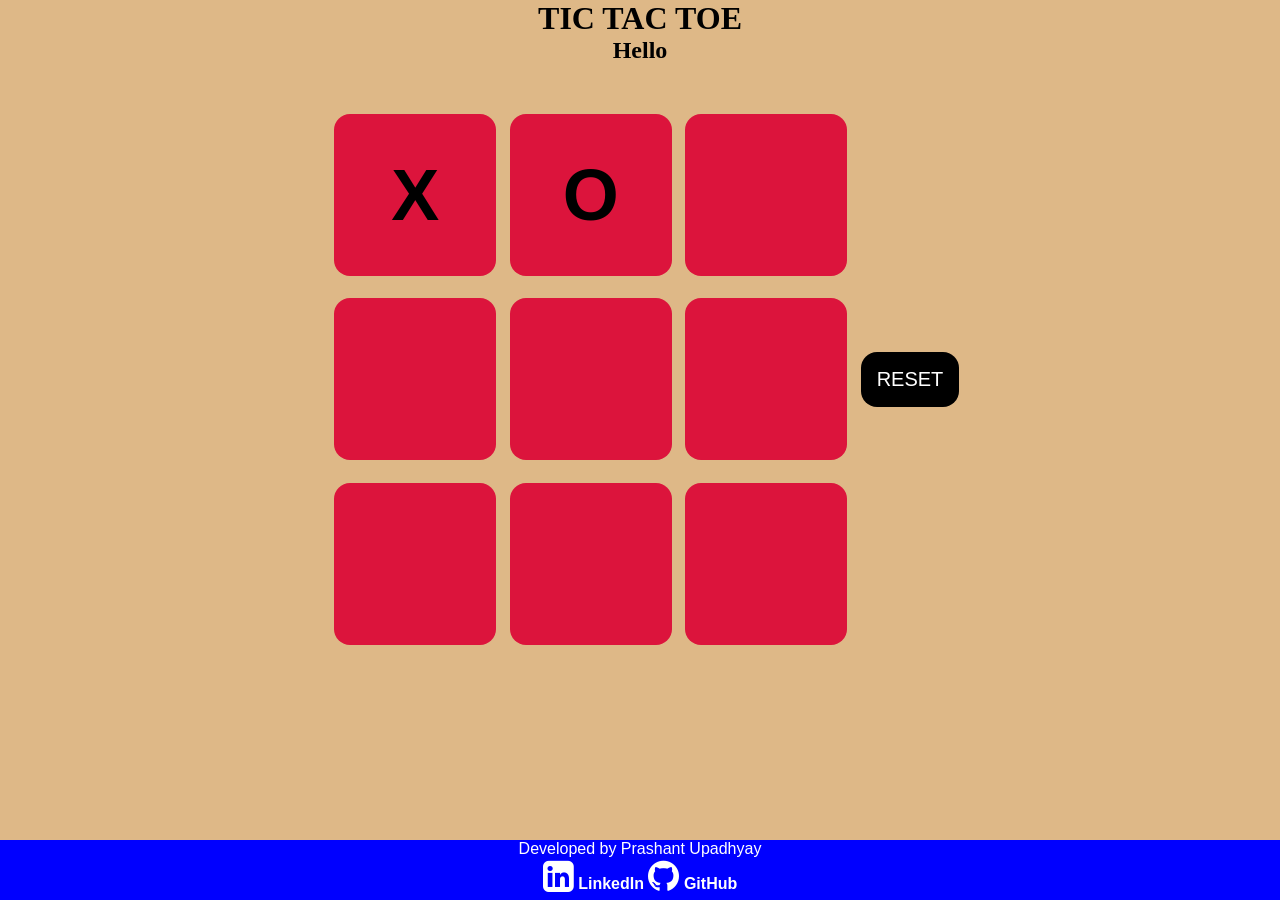
==== home.html @ 19a48517 "Added new files" ====
<!DOCTYPE html>
<html lang="en">
<head>
    <meta charset="UTF-8">
    <meta name="viewport" content="width=device-width, initial-scale=1.0">
    <title>TIC TAC TOE
    </title>
    <link rel="stylesheet" href="style.css">
    <link rel="stylesheet" href="https://cdnjs.cloudflare.com/ajax/libs/font-awesome/4.7.0/css/font-awesome.min.css">
</head>
<body>
         <h1 id="text1">TIC TAC TOE</h1>
         <h2 id="text2">Hello</h2>
    <div class="container">
   
    <div class="game">
    <button class="box">X</button>
     <button class="box">O</button>
      <button class="box"></button>
       <button class="box"></button>
        <button class="box"></button>
         <button class="box"></button>
          <button class="box"></button>
           <button class="box"></button>
            <button class="box"></button>
            </div>
           <button class="reset">RESET</button>
           </div> 
           <div class="base">
             <p id="name">Developed by Prashant Upadhyay</p>
             <i class="fa fa-linkedin-square" style="font-size:36px"></i>
             <a class ="link"href="https://www.linkedin.com/in/prashant-upadhyay-b34a3b375" target="_main">LinkedIn</a>
          <i class="fa fa-github" style="font-size:36px"></i>
          <a class="link" href="https://github.com/prashant2350" target="_main">GitHub</a>
            </div>
           
           <script src="script.js"></script>
</body>
</html>
---- style.css ----
*{
    margin: 0;
    padding: 0;
    
}
body{
  
    background-color: burlywood;
     text-align: center;
    
}
.container{
    height:70vh;
    display: flex;
   justify-content: center;
    align-items: center;
    text-align: center;
}
.game{
    height:60vmin;
    width: 60vmin;
    display: flex;
    flex-wrap: wrap;
   justify-content: center;
    align-items: center;
    gap: 1.5vmin;
}
.box{
    height: 18vmin;
    width: 18vmin;
   border-radius: 1rem;
   border: none;
  font-size: 8vmin;
   font-weight: bold;
   color: black;
background-color: crimson;
   cursor: pointer;
}
.reset{
    padding: 1rem;
    font-size: 1.25rem;
    background-color: black;
    border-radius: 1rem;
    border: none;
    color: white;
}

.base{
    position: absolute;
    bottom: 0;
    width: 100%;
    background-color:blue;
  height:60px;
  color: white;
 

    font-family: Arial, Helvetica, sans-serif;
    font-size: 30;
}
.link{
    color: white;
    text-decoration: none;
    font-size: 1rem;
    font-weight: bold;
    
}
.player{
    font-size: 2rem;
    font-weight: bold;
    display: block;
    
    margin: 1rem;;
    align-items: center;
    justify-content: center;
    text-align: center;
    border-radius: 1rem;
    margin-top: 40px;
}
#start{
    padding: 1rem;
    font-size: 1.25rem;
    background-color: black;
    border-radius: 1rem;
    border: none;
    color: white;
    cursor: pointer;
}
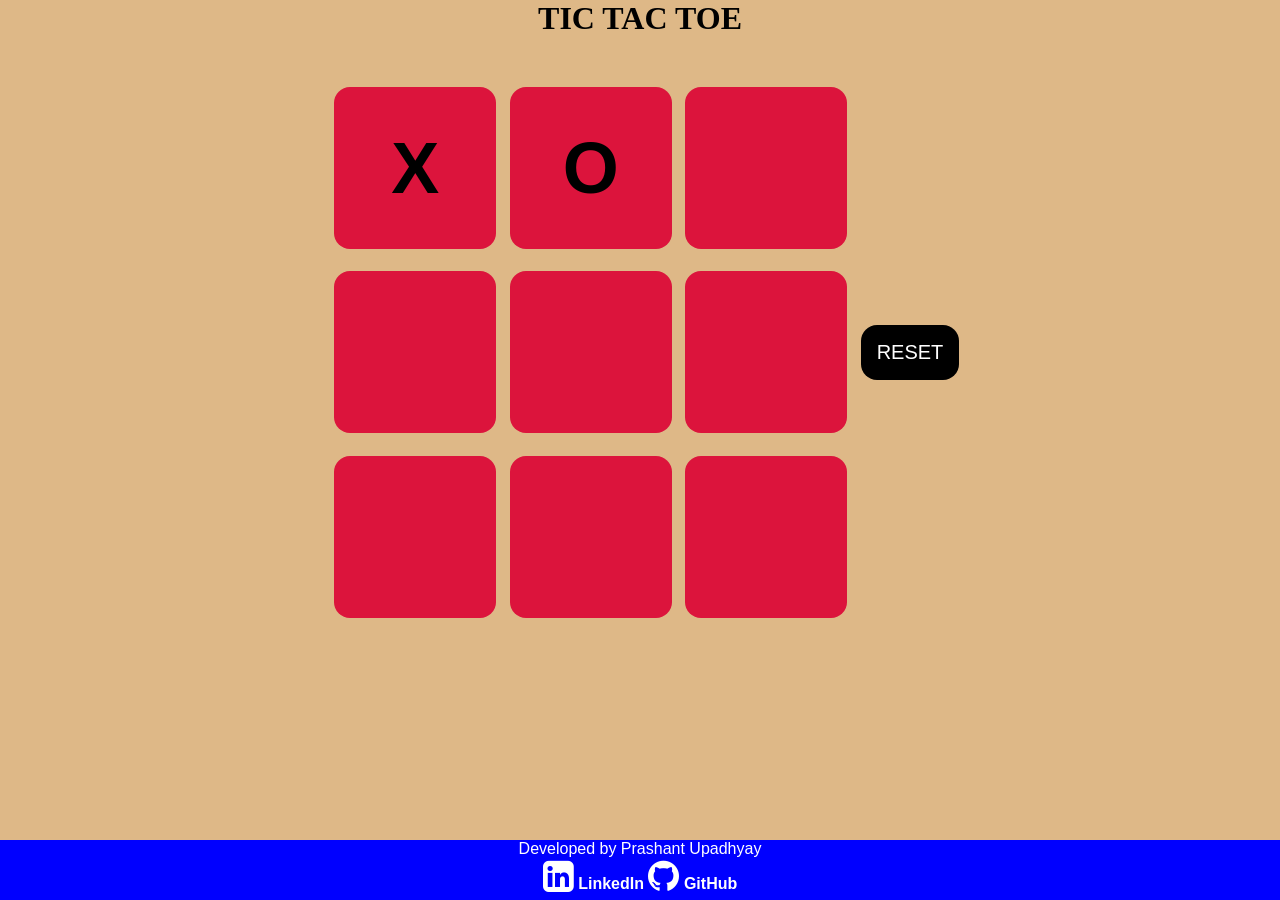
==== commit ebd1920c: "Icon Added" ====
--- a/home.html
+++ b/home.html
@@ -10,7 +10,7 @@
 </head>
 <body>
          <h1 id="text1">TIC TAC TOE</h1>
-         <h2 id="text2">Hello</h2>
+        
     <div class="container">
    
     <div class="game">
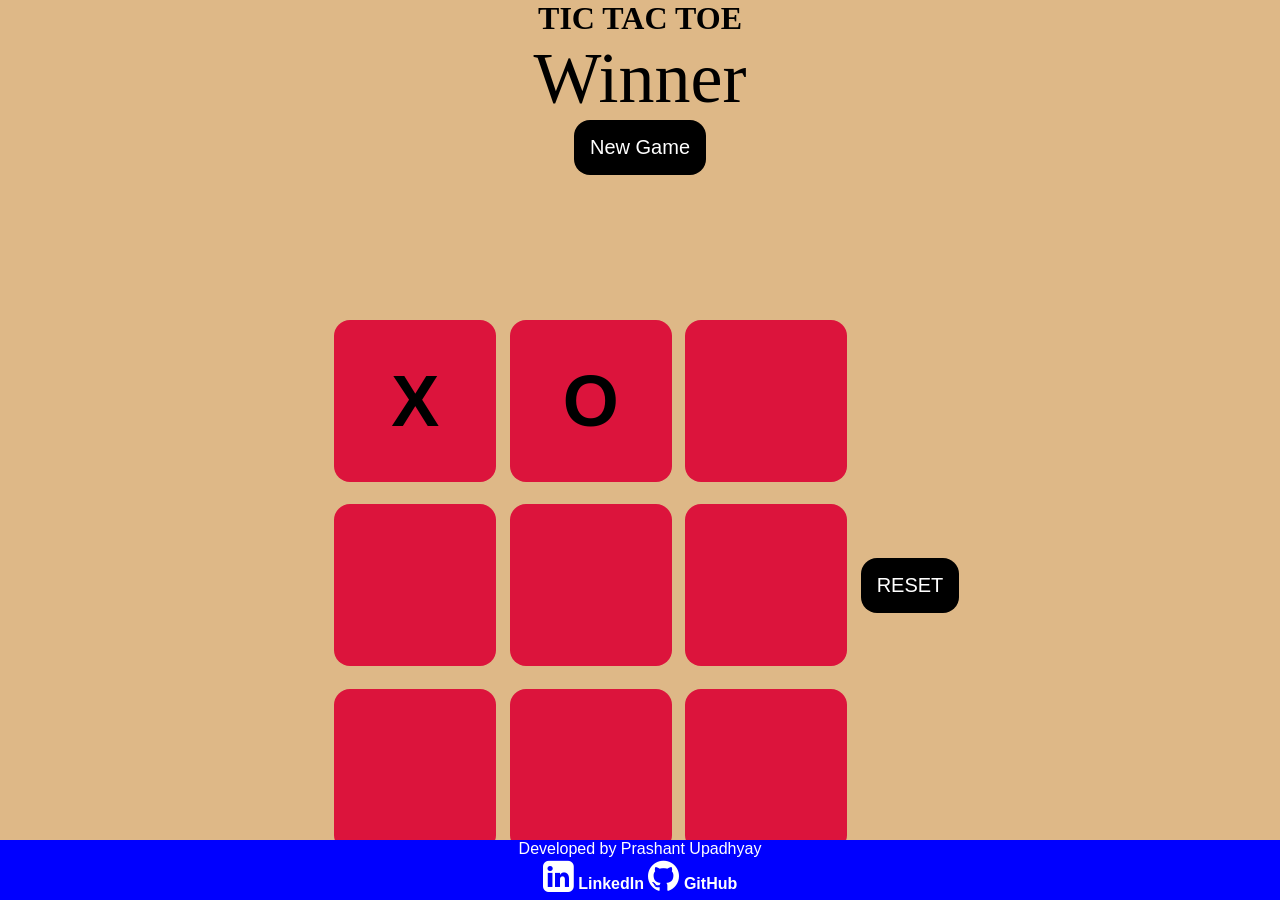
==== commit f8849faf: "Added more logic" ====
--- a/home.html
+++ b/home.html
@@ -7,24 +7,31 @@
     </title>
     <link rel="stylesheet" href="style.css">
     <link rel="stylesheet" href="https://cdnjs.cloudflare.com/ajax/libs/font-awesome/4.7.0/css/font-awesome.min.css">
+<link rel="icon" type="image/x-icon" href="pic.png">
 </head>
 <body>
+  <div class="msgcontainer">
          <h1 id="text1">TIC TAC TOE</h1>
-        
+         <p id="msg">Winner</p>
+         <button class="NewGame">New Game</button>
+         </div>
     <div class="container">
    
     <div class="game">
-    <button class="box">X</button>
-     <button class="box">O</button>
-      <button class="box"></button>
-       <button class="box"></button>
-        <button class="box"></button>
-         <button class="box"></button>
-          <button class="box"></button>
-           <button class="box"></button>
-            <button class="box"></button>
+    <button class="box" id="0">X</button>
+     <button class="box" id="1">O</button>
+      <button class="box" id="2"></button>
+       <button class="box" id="3"></button>
+        <button class="box" id="4"></button>
+         <button class="box" id="5"></button>
+          <button class="box" id="6"></button>
+           <button class="box" id="7"></button>
+            <button class="box" id="8"></button>
             </div>
            <button class="reset">RESET</button>
+           <div class="winner">
+           
+           </div>
            </div> 
            <div class="base">
              <p id="name">Developed by Prashant Upadhyay</p>
--- a/style.css
+++ b/style.css
@@ -85,3 +85,21 @@
     color: white;
     cursor: pointer;
 }
+.NewGame{
+     padding: 1rem;
+    font-size: 1.25rem;
+    background-color: black;
+    border-radius: 1rem;
+    border: none;
+    color: white;
+}
+#msg{
+    font-size: 8vmin;
+    color: black;
+}
+.msgcontainer{
+    height: 30vmin;
+}
+.hide{
+    display: none;
+}
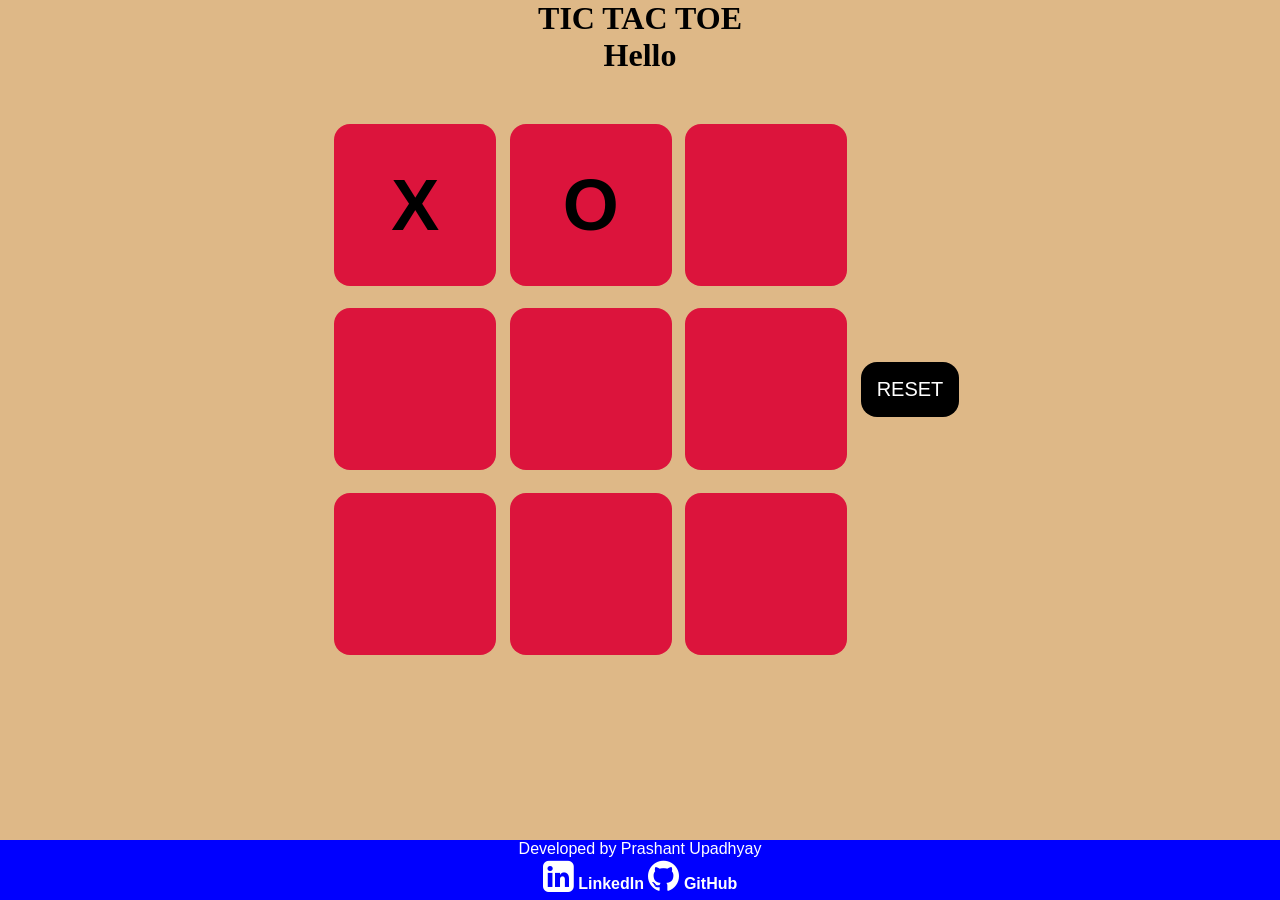
==== commit 981e211a: "Added script for main page" ====
--- a/home.html
+++ b/home.html
@@ -10,8 +10,10 @@
 <link rel="icon" type="image/x-icon" href="pic.png">
 </head>
 <body>
-  <div class="msgcontainer">
-         <h1 id="text1">TIC TAC TOE</h1>
+   <h1 class="text1">TIC TAC TOE</h1>
+   <h1 class="text1" id="name">Hello</h1>
+  <div class="msgcontainer hide">
+        
          <p id="msg">Winner</p>
          <button class="NewGame">New Game</button>
          </div>
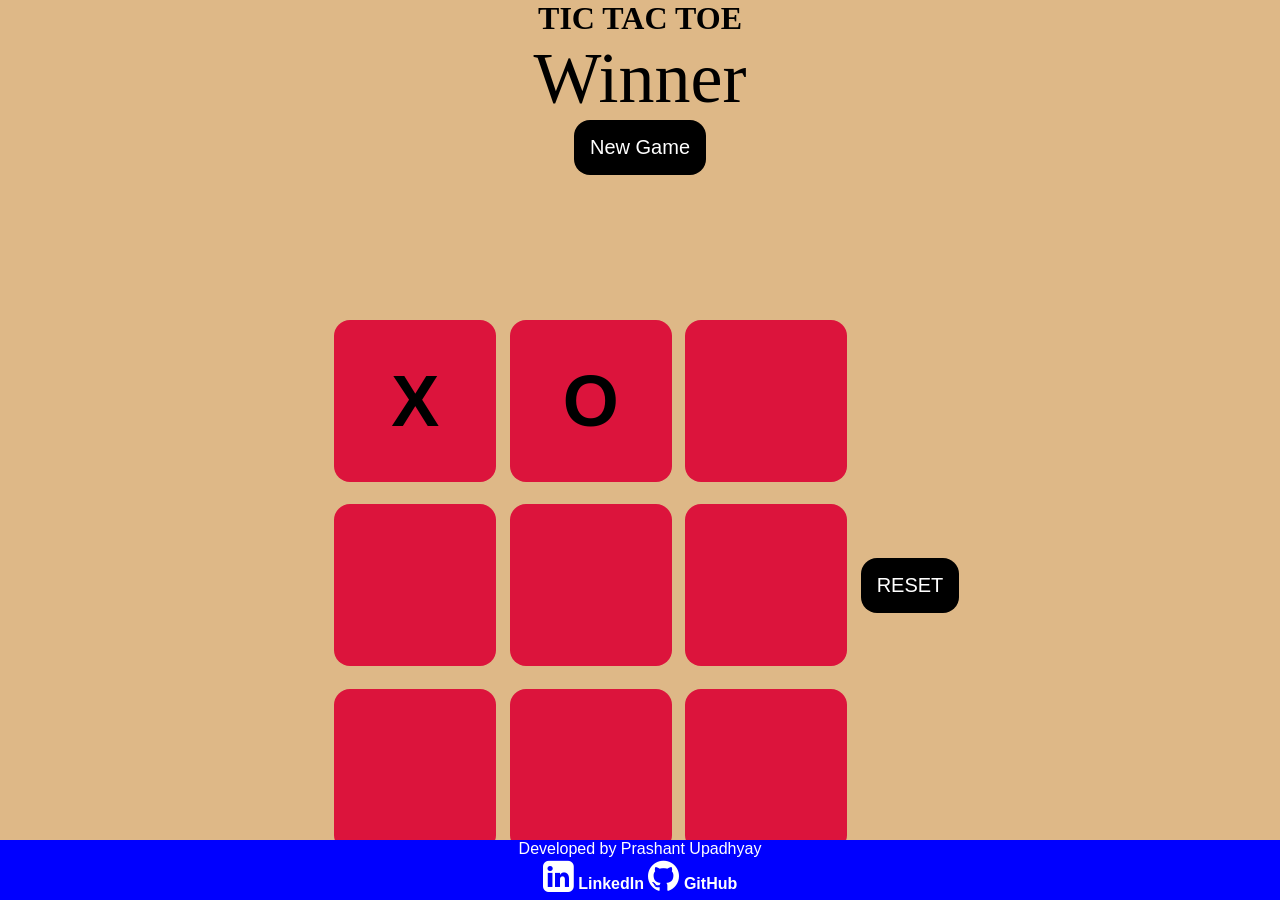
==== commit 960befdb: "removing main page" ====
--- a/home.html
+++ b/home.html
@@ -10,10 +10,8 @@
 <link rel="icon" type="image/x-icon" href="pic.png">
 </head>
 <body>
-   <h1 class="text1">TIC TAC TOE</h1>
-   <h1 class="text1" id="name">Hello</h1>
-  <div class="msgcontainer hide">
-        
+  <div class="msgcontainer">
+         <h1 id="text1">TIC TAC TOE</h1>
          <p id="msg">Winner</p>
          <button class="NewGame">New Game</button>
          </div>
